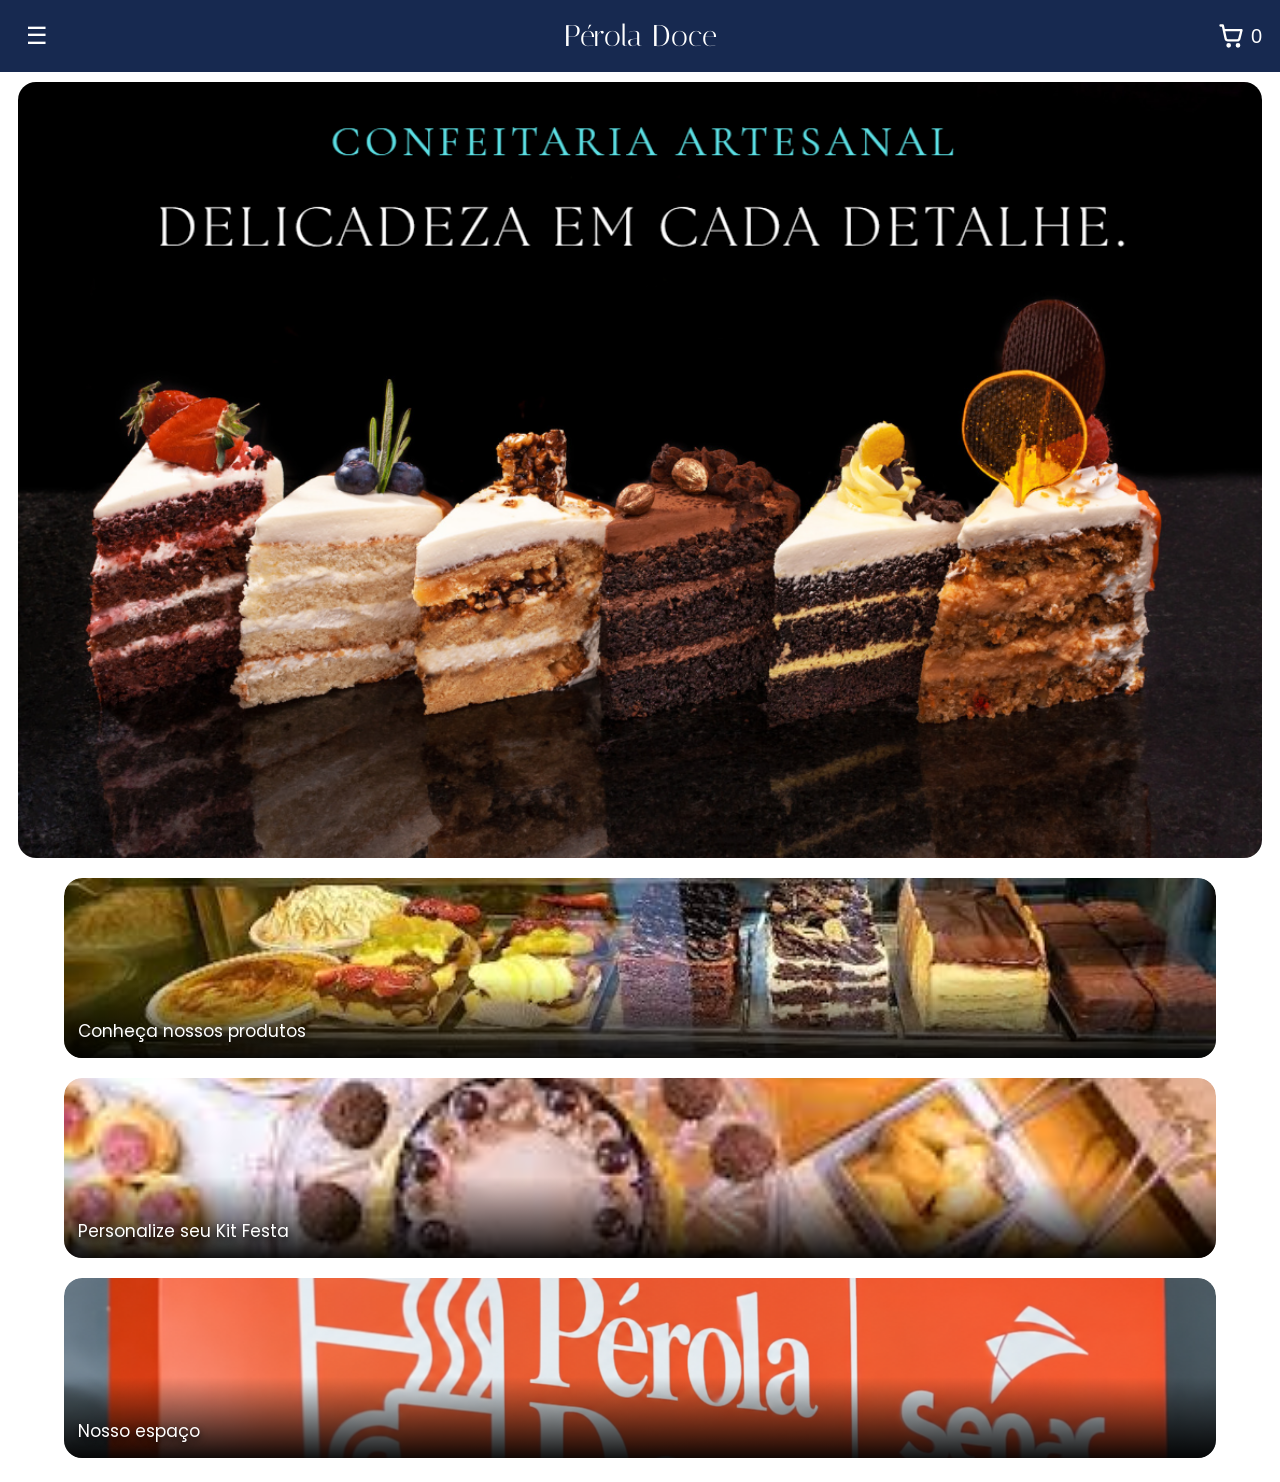
==== index.html @ aa8186bc "Primeira versão do site Pérola Doce" ====
<!DOCTYPE html>
<html lang="pt-BR">

<head>
    <meta charset="UTF-8">

    <meta
        name="viewport"
        content="width=device-width, initial-scale=1.0"
    >

    <title>Pérola Doce</title>

    <link rel="preconnect" href="https://fonts.googleapis.com">
    <link rel="preconnect" href="https://fonts.gstatic.com" crossorigin>

    <link
        href="https://fonts.googleapis.com/css2?family=Italiana&family=Cormorant+Garamond:wght@600;700&family=Poppins:wght@400;500&display=swap" rel="stylesheet"
        rel="stylesheet"
    >

    <link rel="stylesheet" href="style.css">
</head>

<body>

    <header class="cabecalho">

        <button
            class="botao-menu"
            id="botaoMenu"
            aria-label="Abrir menu"
        >
            ☰
        </button>

        <div class="nome-marca">
            <h1>Pérola Doce</h1>
        </div>

        <button
            class="botao-carrinho"
            id="botaoCarrinho"
            aria-label="Abrir carrinho"
        >
            <svg
                class="icone-carrinho"
                viewBox="0 0 24 24"
                aria-hidden="true"
            >
                <path
                    d="M3 3h2l2.4 11.2a2 2 0 0 0 2 1.6h7.8a2 2 0 0 0 2-1.6L21 7H6"
                ></path>

                <circle cx="10" cy="20" r="1"></circle>
                <circle cx="18" cy="20" r="1"></circle>
            </svg>

            <span id="contadorCarrinho">0</span>
        </button>

    </header>

    <nav class="menu-mobile" id="menuMobile">
        <a href="index.html">Início</a>
        <a href="produtos.html">Produtos</a>
        <a href="kit-festa.html">Monte seu Kit</a>
        <a href="lojas.html">Lojas</a>
        <a href="sobre.html">Sobre</a>
        <a href="creditos.html">Créditos</a>

    </nav>

    <main>

        <section class="apresentacao">

            <img
                src="img/apresentacao-perola-doce.png"
                alt="Pérola Doce - Confeitaria Artesanal"
            >

        </section>

        <section class="atalhos-home">

            <a
                href="produtos.html"
                class="card-home"
            >
                <img
                    src="img/vitrine-de-doces.jpg"
                    alt="Conheça nossos produtos"
                >

                <span>Conheça nossos produtos</span>
            </a>

            <a
                href="kit-festa.html"
                class="card-home"
            >
                <img
                    src="img/kit-festa-home.jpg"
                    alt="Personalize seu Kit Festa"
                >

                <span>Personalize seu Kit Festa</span>
            </a>

            <a
                href="lojas.html"
                class="card-home"
            >
                <img
                    src="img/senac-placa.png"
                    alt="Nosso espaço"
                >

                <span>Nosso espaço</span>
            </a>

        </section>

    </main>

    <div id="painelCarrinho" class="painel-carrinho">

    <div class="painel-carrinho-topo">
        <h2>Seu Carrinho</h2>

        <button
            id="fecharCarrinho"
            class="fechar-carrinho"
            aria-label="Fechar carrinho"
        >
            ✕
        </button>
    </div>

    <div id="itensCarrinho" class="itens-carrinho">
    </div>

    <div class="resumo-carrinho">
        <span>Total:</span>
        <strong id="totalCarrinho">R$ 0,00</strong>
    </div>

</div>

    <script src="script.js"></script>

</body>

</html>
---- style.css ----
/* =====================
CONFIGURAÇÕES GERAIS
===================== */

:root {
    --branco: #ffffff;
    --azul-marinho: #172950;
}

* {
    box-sizing: border-box;
}

body {
    margin: 0;

    font-family: Arial, sans-serif;

    background-color: var(--branco);

    color: #2f2f2f;
}


/* ========================
CABEÇALHO
======================== */

.cabecalho {
    display: grid;

    grid-template-columns: 1fr auto 1fr;

    align-items: center;

    width: 100%;

    padding: 14px 18px;

    background-color: var(--azul-marinho);
}


/* ========================
NOME DA MARCA
======================== */

.nome-marca {
    text-align: center;
}

.nome-marca h1 {
    margin: 0;

    font-family: "Italiana", serif;

    font-size: 30px;
    font-weight: 400;

    letter-spacing: 0;

    color: var(--branco);

    white-space: nowrap;
}


/* ========================
BOTÃO DO MENU
======================== */

.botao-menu {
    background-color: transparent;

    border: none;

    color: var(--branco);

    font-size: 24px;

    cursor: pointer;

    padding: 8px;

    justify-self: start;
}


/* ========================
BOTÃO DO CARRINHO
======================== */

.botao-carrinho {
    display: flex;

    align-items: center;

    gap: 6px;

    justify-self: end;

    padding: 0;

    background: none;

    border: none;

    color: var(--branco);

    cursor: pointer;
}

#contadorCarrinho {
    font-size: 20px;

    color: var(--branco);
}

.icone-carrinho {
    width: 28px;
    height: 28px;

    fill: none;

    stroke: var(--branco);

    stroke-width: 2;

    stroke-linecap: round;
    stroke-linejoin: round;
}


/* ========================
MENU MOBILE
======================== */

.menu-mobile {
    position: absolute;

    top: 70px;
    left: 18px;

    width: 220px;

    display: flex;
    flex-direction: column;

    padding: 12px;

    background-color: var(--branco);

    border-radius: 14px;

    box-shadow: 0 8px 25px rgba(0, 0, 0, 0.801);

    opacity: 0;

    visibility: hidden;

    transform: translateY(-10px);

    transition:
        opacity 0.3s,
        transform 0.3s,
        visibility 0.3s;

    z-index: 1000;
}

.menu-mobile a {
    padding: 14px;

    border-bottom: 1px solid #bbbaba;

    color: #2f2f2f;

    text-decoration: none;

    text-align: left;

    font-size: 16px;

    font-family: "Poppins", sans-serif;
}


/* ========================
MENU ABERTO
======================== */

.menu-mobile.aberto {
    opacity: 1;

    visibility: visible;

    transform: translateY(0);
}


/* ========================
CONTEÚDO PRINCIPAL
======================== */

main {
    width: 100%;

    padding: 0;
}


/* ========================
APRESENTAÇÃO
======================== */

.apresentacao {
    width: 100%;

    padding: 10px 18px 0;
}

.apresentacao img {
    display: block;

    width: 100%;
    height: auto;

    border-radius: 18px;
}


/* ========================
ATALHOS DA HOME
======================== */

.atalhos-home {
    display: flex;

    flex-direction: column;

    width: 100%;

    padding: 20px 0 24px;
}


/* ========================
CARDS
======================== */

.card-home {
    position: relative;

    display: block;

    width: 90%;
    height: 180px;

    margin-left: auto;
    margin-right: auto;

    overflow: hidden;

    border-radius: 18px;

    text-decoration: none;

    color: var(--branco);
}


/* ESPAÇO ENTRE OS CARDS */

.card-home + .card-home {
    margin-top: 20px;
}


/* ========================
IMAGENS DOS CARDS
======================== */

.card-home img {
    display: block;

    width: 100%;
    height: 100%;

    object-fit: cover;

    object-position: center;

    border-radius: 18px;
}


/* ========================
SOMBREADO DOS CARDS
======================== */

.card-home::after {
    content: "";

    position: absolute;

    left: 0;
    right: 0;
    bottom: 0;

    height: 45%;

    background: linear-gradient(
        to top,
        rgba(0, 0, 0, 0.925),
        rgba(0, 0, 0, 0)
    );

    pointer-events: none;
}


/* ========================
TEXTO DOS CARDS
======================== */

.card-home span {
    position: absolute;

    left: 14px;
    bottom: 14px;

    font-family: "Poppins", serif;

    font-size: 17px;

    font-weight: 400;

    color: var(--branco);

    text-shadow: 0 3px 7px rgb(0, 0, 0);

    z-index: 1;
}

/* ====================
 PÁGINAS DE PRODUTOS
 =====================*/

.cabecalho-pagina {
    padding: 22px 18px 14px;

    text-align: center;
}

.cabecalho-pagina h2 {
    margin: 0;

    font-family: "Italiana", serif;
    font-size: 22px;
    font-weight: 800;

    color: #2f2f2f;
}

.cabecalho-pagina p {
    margin: 5px 0 0;

    font-family: "Cormorant Garamond", serif;
    font-size: 18.5px;
}

/*=====================
GRADE DE PRODUTOS
=======================*/

.grade-produtos {
    display: grid;
    grid-template-columns: repeat(2, 1fr);

    gap: 14px;

    padding: 0 18px 24px;
}

/*=====================
CARD DO PRODUTO
==================*/

.produto-card {
    position: relative;

    height: 210px;

    overflow: hidden;

    border-radius: 14px;

    background-color: #eeeeee;
}

/* IMAGEM */

.produto-card > img {
    width: 100%;
    height: 100%;

    display: block;

    object-fit: cover;
}

/*=============
RODAPE SOBRE A IMAGEM
==============*/

.produto-rodape {
    position: absolute;

    left: 0;
    right: 0;
    bottom: 0;

    display: flex;
    align-items: center;
    justify-content: space-between;

    padding: 10px;
}

/* PREÇO */

.produto-preco {
    color: #ffffff ;

    font-size: 16px;
    font-weight: 500;

    z-index: 2;
}

/* BOTAO DO CARRINHO */

.adicionar-carrinho {
    display: flex;
    align-items: center;
    justify-content: center;

    padding: 0;

    background: transparent;
    border: none;

    cursor: pointer;

    z-index: 2;
}

/* ICONE DO CARRINHO */

.icone-adicionar {
    width: 26px;
    height: 26px;

    fill: none;
    stroke: var(--branco);

    stroke-width: 2;
    stroke-linecap: round;
    stroke-linejoin: round;
}

.produto-card::after {
    content: "";

    position: absolute;

    left: 0;
    right: 0;
    bottom: 0;

    height: 40%;

    background: linear-gradient(
        to top,
        rgba(0, 0, 0, 0.925),
        rgba(0, 0, 0, 0)
    );

    pointer-events: none;
}

.mensagem-carrinho {
    position: fixed;
    left: 50%;
    top: 85px;
    transform: translateX(-50%) translateY(-20px);

    width: calc(100% - 36px);

    max-width: 360px;

    padding: 14px 16px;

    background-color: #52bd7b;
    color: #ffffff;

    border-radius: 14px;

    text-align: center;
    font-size: 15px;
    font-weight: 600;

    opacity: 0%;
    visibility: hidden;

    transition: 0.3s;

    z-index: 2000;
}

.mensagem-carrinho.mostrar {
    opacity: 1;
    visibility: visible;
    transform: translateX(-50%) translateY(0);
}

/*============
ITENS DO CARRINHO
================*/

.itens-carrinho {
    width: 100%;
}

/* CADA PRODUTO */
.item-carrinho {
    display: grid;
    grid-template-columns: 76px 1fr auto;
    gap: 10px;

    padding: 14px 0;

    border-bottom: 1px solid #cccccc;
}

/* FOTO DO PRODUTO */
.item-carrinho img {
    width: 76px;
    height: 86px;

    object-fit: cover;
    border-radius: 18px;

    grid-row: 1 / 3;
}

/* NOME DO PRODUTO */
.item-carrinho-nome {
    margin: 0;

    font-size: 16px;
    font-weight: 500;
}

/* PREÇO */
.item-carrinho-preco {
    font-size: 16px;
    white-space: nowrap;
}

/* PARTE DE BAIXO: ADICIONAR / REMOVER */
.item-carrinho-acoes {
    grid-column: 2 / 4;

    display: flex;
    align-items: center;
    justify-content: space-between;
}

/* BOTOES */
.item-carrinho-acoes button {
    padding: 4px;

    background: transparent;
    border: none;

    font-size: 15px;
    cursor: pointer;
}

/* BOTAO REMOVER */
.remover-item {
    display: flex;
    align-items: center;
    gap: 5px;
}

/* =====================
PAINEL DO CARRINHO
===================== */

.painel-carrinho {
    position: fixed;

    top: 0;
    right: -100%;

    width: 90%;
    max-width: 380px;
    height: 100vh;

    padding: 20px;

    background-color: #ffffff;

    box-shadow: -5px 0 20px rgba(0, 0, 0, 0.18);

    transition: right 0.3s ease;

    overflow-y: auto;

    z-index: 3000;

    font-family: "Poppins", sans-serif;
}


/* QUANDO O CARRINHO ESTIVER ABERTO */

.painel-carrinho.aberto {
    right: 0;
}


/* TOPO DO CARRINHO */

.painel-carrinho-topo {
    display: flex;
    align-items: center;
    justify-content: space-between;

    padding-bottom: 14px;

    border-bottom: 1px solid #dddddd;
}

.painel-carrinho-topo h2 {
    margin: 0;

    font-family: "Italiana", serif;
    font-size: 24px;
    font-weight: 400;
}


/* BOTÃO X */

.fechar-carrinho {
    padding: 5px;

    background: transparent;
    border: none;

    font-size: 24px;

    cursor: pointer;
}


/* TOTAL DO CARRINHO */

.resumo-carrinho {
    display: flex;
    justify-content: space-between;
    align-items: center;

    padding-top: 18px;

    font-size: 18px;
}

.resumo-carrinho strong {
    color: var(--azul-marinho);
}

/* ÍCONE DA LIXEIRA */

.icone-lixeira {
    width: 18px;
    height: 18px;

    fill: none;
    stroke: currentColor;

    stroke-width: 2;
    stroke-linecap: round;
    stroke-linejoin: round;
}
/* =====================
MONTE SEU KIT
===================== */

.lista-kit {
    width: 100%;
    padding: 0 18px 24px;
}

.item-kit {
    display: flex;
    align-items: center;
    gap: 14px;

    padding: 14px 0;

    border-bottom: 1px solid #cccccc;
}


/* FOTO */

.item-kit > img {
    width: 86px;
    height: 96px;

    object-fit: cover;

    border-radius: 18px;
}


/* INFORMAÇÕES */

.item-kit-info {
    flex: 1;
}

.item-kit-info h3 {
    margin: 0 0 5px;

    font-size: 16px;
    font-weight: 500;

    font-family: "Poppins", sans-serif;
}

.item-kit-preco {
    margin: 0 0 12px;

    font-size: 16px;

    font-family: "Poppins", sans-serif;
}


/* CONTROLE DE QUANTIDADE */

.controle-quantidade {
    display: flex;
    align-items: center;

    gap: 14px;
}

.controle-quantidade button {
    display: flex;
    align-items: center;
    justify-content: center;

    width: 32px;
    height: 32px;

    background-color: transparent;

    border: 1px solid #cccccc;
    border-radius: 50%;

    font-size: 20px;

    cursor: pointer;
}

.quantidade-kit {
    min-width: 20px;

    text-align: center;

    font-size: 16px;
    font-weight: 600;
}

/* =====================
RESUMO DO KIT
===================== */

.resumo-kit {
    padding: 0 18px 28px;
}

.total-kit {
    display: flex;
    align-items: center;
    justify-content: space-between;

    padding: 18px 0;

    font-size: 18px;
}

.total-kit strong {
    color: var(--azul-marinho);
    font-size: 20px;
}


/* BOTÃO ADICIONAR KIT */

.botao-adicionar-kit {
    width: 100%;

    padding: 15px;

    background-color: var(--azul-marinho);
    color: var(--branco);

    border: none;
    border-radius: 14px;

    font-size: 16px;
    font-weight: 600;

    cursor: pointer;
}

.mensagem-carrinho.erro {
    background-color: #d9534f;
}

/* =====================

NOSSO ESPAÇO

===================== */

.espaco-loja {
    padding: 0 18px 30px;
}

.imagem-loja {
    display: block;
    width: 100%;
    height: 220px;
    object-fit: cover;
    border-radius: 18px;
}

.informacoes-loja {
    margin-top: 18px;
    padding-top: 18px;
    border-top: 1px solid #dddddd;
}

.bloco-loja {
    margin-bottom: 18px;
    padding: 20px;
    background-color: var(--azul-marinho);
    border-radius: 18px;
}

.bloco-loja p,
.bloco-loja span {
    margin: 0;
    font-family: "Poppins", serif;
    font-size: 16px;
    font-weight: 400;
    line-height: 1.5;
    color: var(--branco);
}

.bloco-loja strong {
    display: block;
    margin-bottom: 12px;
    padding-bottom: 10px;

    font-family: "Cormorant Garamond", serif;
    font-size: 22px;
    font-weight: 700;
    color: var(--branco);

    border-bottom: 1px solid rgba(255, 255, 255, 0.5);
}

.bloco-mapa iframe {
    display: block;
    width: 100%;
    height: 300px;
    margin-top: 14px;
    border: 0;
    border-radius: 14px;
}

/* =====================
SOBRE NÓS
===================== */

.sobre-conteudo {
    margin: 0 18px 30px;
    padding: 22px 20px;
    background-color: var(--azul-marinho);
    border-radius: 18px;
}

.sobre-conteudo p {
    margin: 0 0 18px;
    font-family: "Poppins", sans-serif;
    font-size: 16.5px;
    font-weight: 400;
    line-height: 1.6;
    color: var(--branco);
    text-align: left;
}

.sobre-conteudo p:last-child {
    margin-bottom: 0;
}

.linha-sobre {
    width: calc(100% - 36px);
    height: 2px;
    margin: 0 auto 13px;
    background-color: var(--azul-marinho);
}

/* =====================
NOSSA EQUIPE
===================== */

.nossa-equipe {
    padding: 0 18px 30px;
}

.nossa-equipe h3 {
    margin: 0 0 14px;
    font-family: "Poppins", serif;
    font-size: 21px;
    font-weight: 500;
    color: #2f2f2f;
}

.foto-equipe {
    display: block;
    width: 100%;
    height: auto;
    border-radius: 18px;
}

.nome-desenvolvedora {
    font-family: "Italiana", serif !important;
    font-size: 20px !important;
    color: var(--ciano);
}

/* =====================
CRÉDITOS
===================== */

.creditos-conteudo {
    padding: 0 18px 30px;
}

.credito-bloco {
    margin-bottom: 18px;
    padding: 22px 20px;
    background-color: var(--azul-marinho);
    border-radius: 18px;
}

.credito-bloco h3 {
    margin: 0 0 14px;
    font-family: "Cormorant Garamond", serif;
    font-size: 24px;
    font-weight: 700;
    color: var(--branco);
    letter-spacing: 0.5px;

    border-bottom: 1px solid rgba(255, 255, 255, 0.5);
}

.credito-bloco p {
    margin: 0 0 10px;
    font-family: "Poppins", serif;
    font-size: 16px;
    font-weight: 100;
    line-height: 1.5;
    color: var(--branco);
}

.credito-bloco p:last-child {
    margin-bottom: 0;
}
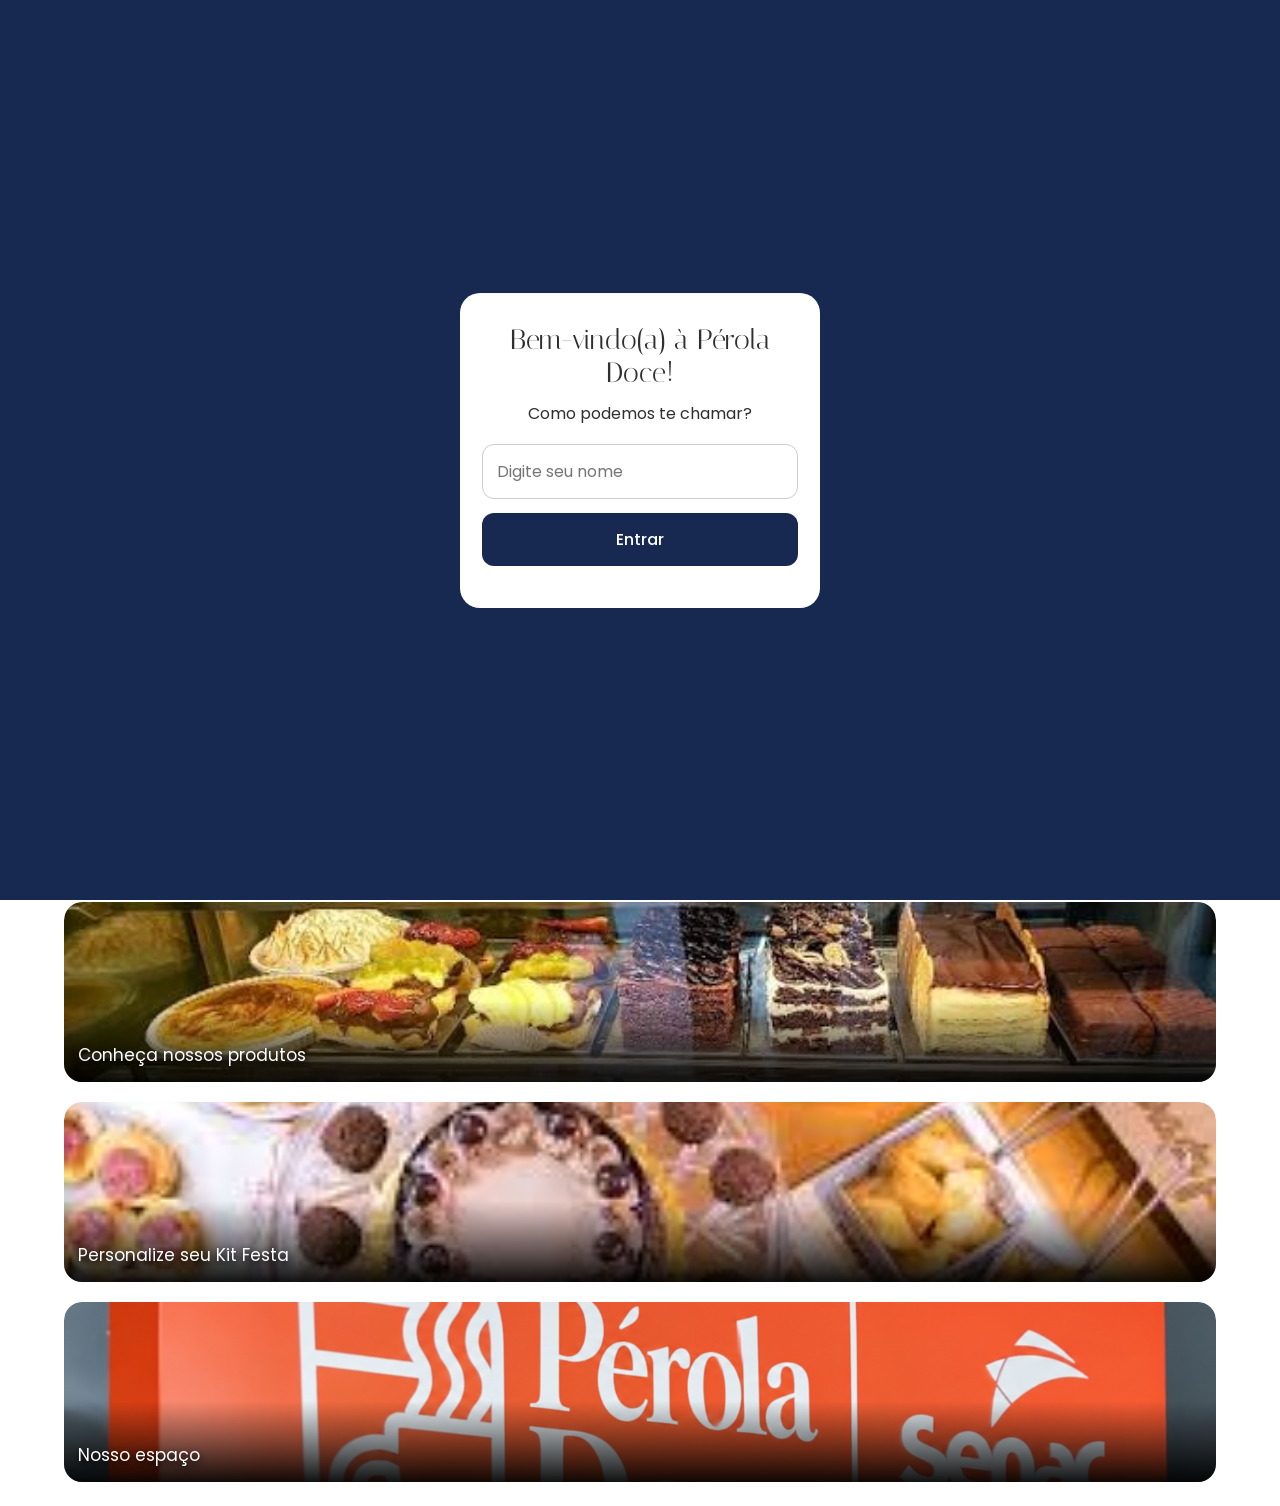
==== commit 20df4c8c: "Atualiza produtos e painel de pedidos" ====
--- a/index.html
+++ b/index.html
@@ -23,6 +23,25 @@
 </head>
 
 <body>
+
+    <div class="boas-vindas" id="boasVindas">
+    <div class="caixa-boas-vindas">
+        <h2>Bem-vindo(a) à Pérola Doce!</h2>
+
+        <p>Como podemos te chamar?</p>
+
+        <input
+            type="text"
+            id="nomeCliente"
+            placeholder="Digite seu nome"
+            autocomplete="off"
+        >
+
+        <button id="entrarSite">Entrar</button>
+
+        <p class="erro-nome" id="erroNome"></p>
+    </div>
+</div>
 
     <header class="cabecalho">
 
@@ -73,11 +92,13 @@
 
     <main>
 
+    <div class="saudacao-cliente">
+    <p id="saudacaoCliente"></p>
+</div>   
+
         <section class="apresentacao">
 
-            <img
-                src="img/apresentacao-perola-doce.png"
-                alt="Pérola Doce - Confeitaria Artesanal"
+            <img src="img/apresentacao-perola-doce.png" alt="Pérola Doce - Confeitaria Artesanal"
             >
 
         </section>
@@ -136,6 +157,7 @@
         >
             ✕
         </button>
+        
     </div>
 
     <div id="itensCarrinho" class="itens-carrinho">
@@ -146,6 +168,10 @@
         <strong id="totalCarrinho">R$ 0,00</strong>
     </div>
 
+    <button class="finalizar-pedido" id="finalizarPedido">
+    Finalizar pedido
+</button>
+
 </div>
 
     <script src="script.js"></script>
--- a/style.css
+++ b/style.css
@@ -5,6 +5,7 @@
 :root {
     --branco: #ffffff;
     --azul-marinho: #172950;
+    --preto: #000;
 }
 
 * {
@@ -996,4 +997,422 @@
 
 .credito-bloco p:last-child {
     margin-bottom: 0;
+}
+
+/* TELA DE BOAS-VINDAS */
+
+.boas-vindas {
+    position: fixed;
+    inset: 0;
+    display: flex;
+    align-items: center;
+    justify-content: center;
+    padding: 24px;
+    background-color: var(--azul-marinho);
+    z-index: 5000;
+}
+
+.caixa-boas-vindas {
+    width: 100%;
+    max-width: 360px;
+    padding: 30px 22px;
+    background-color: var(--branco);
+    border-radius: 20px;
+    text-align: center;
+}
+
+.caixa-boas-vindas h2 {
+    margin: 0 0 12px;
+    font-family: "Italiana", serif;
+    font-size: 28px;
+    font-weight: 400;
+    color: #2f2f2f;
+}
+
+.caixa-boas-vindas p {
+    margin: 0 0 18px;
+    font-family: "Poppins", sans-serif;
+    font-size: 16px;
+}
+
+#nomeCliente {
+    width: 100%;
+    padding: 14px;
+    margin-bottom: 14px;
+    border: 1px solid #cccccc;
+    border-radius: 12px;
+    font-family: "Poppins", sans-serif;
+    font-size: 16px;
+    outline: none;
+}
+
+#entrarSite {
+    width: 100%;
+    padding: 14px;
+    border: none;
+    border-radius: 12px;
+    background-color: var(--azul-marinho);
+    color: var(--branco);
+    font-family: "Poppins", sans-serif;
+    font-size: 16px;
+    font-weight: 500;
+    cursor: pointer;
+}
+
+.caixa-boas-vindas .erro-nome {
+    margin: 12px 0 0;
+    color: #d9534f;
+    font-size: 14px;
+}
+
+.saudacao-cliente {
+    width: 100%;
+    padding: 18px 18px 6px;
+}
+
+.saudacao-cliente p {
+    margin: 0;
+    font-family: "Poppins", sans-serif;
+    font-size: 18px;
+    font-weight: 500;
+    color: var(--azul-marinho);
+}
+
+.finalizar-pedido {
+    width: 100%;
+    margin-top: 18px;
+    padding: 15px;
+    border: none;
+    border-radius: 12px;
+    background-color: var(--azul-marinho);
+    color: var(--branco);
+    font-family: "Poppins", sans-serif;
+    font-size: 16px;
+    font-weight: 500;
+    cursor: pointer;
+}
+
+/* CHECKOUT */
+
+.checkout {
+    padding: 0 18px 30px;
+}
+
+.checkout-cliente,
+.checkout-total {
+    display: flex;
+    justify-content: space-between;
+    align-items: center;
+
+    margin-bottom: 18px;
+    padding: 18px;
+
+    background-color: var(--azul-marinho);
+    color: var(--branco);
+
+    border-radius: 16px;
+
+    font-family: "Poppins", sans-serif;
+}
+
+.checkout-cliente span,
+.checkout-total span {
+    font-size: 16px;
+}
+
+.checkout-cliente strong,
+.checkout-total strong {
+    font-size: 18px;
+}
+
+.checkout-itens {
+    margin-bottom: 18px;
+}
+
+.checkout-item {
+    display: flex;
+    justify-content: space-between;
+    gap: 14px;
+
+    padding: 16px 4px;
+
+    border-bottom: 1px solid #dddddd;
+
+    font-family: "Poppins", sans-serif;
+    font-size: 16px;
+}
+
+.checkout-item span {
+    flex: 1;
+}
+
+.checkout-item strong {
+    white-space: nowrap;
+}
+
+.confirmar-pedido {
+    width: 100%;
+    padding: 15px;
+
+    border: none;
+    border-radius: 12px;
+
+    background-color: var(--azul-marinho);
+    color: var(--branco);
+
+    font-family: "Poppins", sans-serif;
+    font-size: 16px;
+    font-weight: 500;
+
+    cursor: pointer;
+}
+
+.voltar-compras {
+    display: inline-block;
+    margin-bottom: 20px;
+
+    font-family: "Poppins", sans-serif;
+    font-size: 15px;
+    font-weight: 500;
+
+    color: var(--azul-marinho);
+    text-decoration: none;
+}
+
+/* ===== LOGIN ADMINISTRADORA ===== */
+
+.pagina-login-admin {
+    min-height: 100vh;
+    margin: 0;
+    background-color: #f7f7f7;
+    font-family: "Poppins", sans-serif;
+}
+
+.login-admin-container {
+    min-height: 100vh;
+    display: flex;
+    justify-content: center;
+    align-items: center;
+    padding: 20px;
+}
+
+.login-admin-caixa {
+    width: 100%;
+    max-width: 380px;
+    padding: 32px 26px;
+    background-color: var(--azul-marinho);
+    border-radius: 18px;
+}
+
+.login-admin-caixa h1 {
+    margin: 0 0 28px;
+    text-align: center;
+    font-family: "Italiana", serif;
+    font-size: 32px;
+    color: white;
+}
+
+.login-admin-caixa label {
+    display: block;
+    margin: 0 0 7px;
+    font-size: 14px;
+    color: white;
+}
+
+.login-admin-caixa input {
+    width: 100%;
+    padding: 13px 14px;
+    margin-bottom: 18px;
+    border: none;
+    border-radius: 9px;
+    font-family: "Poppins", sans-serif;
+    font-size: 14px;
+    outline: none;
+}
+
+.login-admin-caixa button {
+    width: 100%;
+    padding: 13px;
+    margin-top: 4px;
+    border: none;
+    border-radius: 9px;
+    background-color: white;
+    color: var(--azul-marinho);
+    font-family: "Poppins", sans-serif;
+    font-size: 15px;
+    font-weight: 500;
+    cursor: pointer;
+}
+
+#erroLogin {
+    margin: 14px 0 0;
+    text-align: center;
+    font-size: 13px;
+    color: white;
+}
+
+/* ===== PAINEL DE PEDIDOS ===== */
+
+.painel-pedidos {
+    width: 90%;
+    max-width: 1100px;
+    margin: 40px auto;
+    font-family: "Poppins", sans-serif;
+}
+
+.painel-pedidos > h1 {
+    font-family: "Italiana", serif;
+    font-size: 36px;
+    color: var(--preto);
+}
+
+.pedido-admin {
+    margin-top: 30px;
+    padding: 25px;
+    border-radius: 15px;
+    background-color: var(--azul-marinho);
+    color: white;
+}
+
+.pedido-admin h2 {
+    margin-top: 0;
+    margin-bottom: 22px;
+    font-size: 21px;
+}
+
+.cabecalho-produtos-pedido,
+.linha-produto-pedido {
+    display: grid;
+    grid-template-columns: 1fr 160px 160px;
+    align-items: center;
+    gap: 20px;
+}
+
+.cabecalho-produtos-pedido {
+    padding: 12px 0;
+    border-bottom: 1px solid white;
+}
+
+.linha-produto-pedido {
+    padding: 13px 0;
+    border-bottom: 1px solid rgba(255, 255, 255, 0.25);
+}
+
+.cabecalho-produtos-pedido strong:nth-child(2),
+.linha-produto-pedido span:nth-child(2) {
+    text-align: center;
+}
+
+.cabecalho-produtos-pedido strong:nth-child(3),
+.linha-produto-pedido span:nth-child(3) {
+    text-align: right;
+}
+
+.total-pedido-admin {
+    margin-top: 20px;
+    text-align: right;
+    font-size: 17px;
+}
+
+.linha-painel-pedidos {
+    width: 100%;
+    height: 1px;
+    margin: 18px 0 0;
+    background-color: var(--azul-marinho);
+}
+
+/* ===== BOTÃO FINALIZAR PEDIDO ===== */
+
+.botao-finalizar {
+    padding: 12px 18px;
+    border: none;
+    border-radius: 9px;
+
+    background-color: #b83a3a;
+    color: white;
+
+    font-family: "Poppins", sans-serif;
+    font-size: 14px;
+    font-weight: 500;
+
+    cursor: pointer;
+}
+
+.botao-finalizar.finalizado {
+    background-color: #3f7d4a;
+}
+
+.pedido-com-acao {
+    display: flex;
+    align-items: center;
+    gap: 18px;
+}
+
+.pedido-admin {
+    flex: 1;
+}
+
+.botao-finalizar {
+    flex-shrink: 0;
+}
+
+/* ===== ABAS DOS PEDIDOS ===== */
+
+.abas-pedidos {
+    display: flex;
+    margin-top: 30px;
+    border-bottom: 1px solid #cfcfcf;
+}
+
+.aba-pedido {
+    position: relative;
+
+    padding: 11px 25px;
+
+    border: none;
+    background: none;
+
+    font-family: "Poppins", sans-serif;
+    font-size: 15px;
+    font-weight: 400;
+
+    color: var(--preto);
+    cursor: pointer;
+}
+
+.aba-pedido.ativa {
+    font-weight: 600;
+}
+
+.aba-pedido.ativa::after {
+    content: "";
+
+    position: absolute;
+    left: 0;
+    right: 0;
+    bottom: -1px;
+
+    height: 3px;
+    background-color: var(--preto);
+}
+
+.produto-card {
+    position: relative;
+}
+
+.produto-nome {
+    position: absolute;
+    top: 10px;
+    left: 12px;
+    z-index: 2;
+
+    margin: 0;
+
+    font-family: "Poppins", sans-serif;
+    font-size: 16px;
+    font-weight: 500;
+
+    color: white;
+
+    text-shadow: 2px 2px 4px rgb(0, 0, 0);
 }
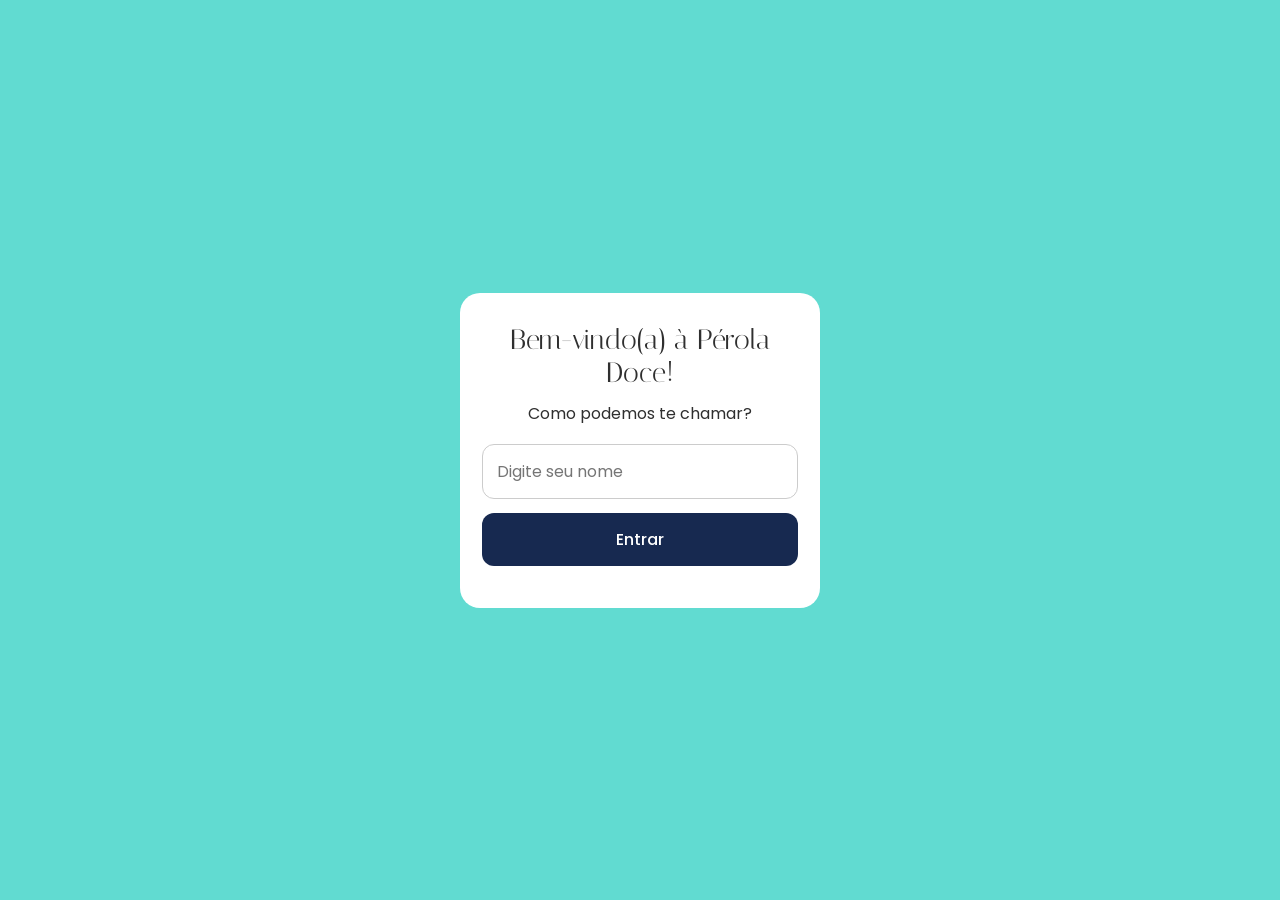
==== commit d273442f: "Finaliza visual mobile do site" ====
--- a/index.html
+++ b/index.html
@@ -54,7 +54,16 @@
         </button>
 
         <div class="nome-marca">
+
+            <img
+        src="img/logo-ostra.png"
+        alt=""
+        class="logo-perola"
+    >
+
+                      
             <h1>Pérola Doce</h1>
+
         </div>
 
         <button
@@ -98,8 +107,14 @@
 
         <section class="apresentacao">
 
-            <img src="img/apresentacao-perola-doce.png" alt="Pérola Doce - Confeitaria Artesanal"
-            >
+            <img src="img/img-sem-nada.png" 
+            alt="Pérola Doce - Confeitaria Artesanal">
+            
+
+            <div class="texto-apresentacao">
+                <h1>CONFEITARIA ARTESANAL</h1>
+                <p>DELICADEZA EM CADA DETALHE.</p>
+            </div>
 
         </section>
 
@@ -110,7 +125,7 @@
                 class="card-home"
             >
                 <img
-                    src="img/vitrine-de-doces.jpg"
+                    src="img/new-vitrine.png"
                     alt="Conheça nossos produtos"
                 >
 
@@ -122,7 +137,7 @@
                 class="card-home"
             >
                 <img
-                    src="img/kit-festa-home.jpg"
+                    src="img/new-festa-ciano.png"
                     alt="Personalize seu Kit Festa"
                 >
 
@@ -134,7 +149,7 @@
                 class="card-home"
             >
                 <img
-                    src="img/senac-placa.png"
+                    src="img/new-placa.png"
                     alt="Nosso espaço"
                 >
 
--- a/style.css
+++ b/style.css
@@ -6,6 +6,8 @@
     --branco: #ffffff;
     --azul-marinho: #172950;
     --preto: #000;
+    --verde: #50c738;
+    --ciano: #61dbd1;
 }
 
 * {
@@ -38,7 +40,7 @@
 
     padding: 14px 18px;
 
-    background-color: var(--azul-marinho);
+    background-color: var(--ciano);
 }
 
 
@@ -47,7 +49,27 @@
 ======================== */
 
 .nome-marca {
+    display: flex;
+    align-items: center;
+    justify-content: center;
+    gap: 7px;
+    transform: translateX(-6px);
+
     text-align: center;
+
+    padding: 4px 10px;
+
+border: 1px solid rgba(255, 255, 255, 0.65);
+    border-radius: 20px;
+}
+
+.logo-perola {
+    width: 50px;
+    height: 50px;
+
+    object-fit: contain;
+
+    flex-shrink: 0;
 }
 
 .nome-marca h1 {
@@ -218,13 +240,53 @@
     width: 100%;
 
     padding: 10px 18px 0;
+    position: relative;
+}
+
+.texto-apresentacao {
+    position: absolute;
+    top: 10px;
+    left: 18px;
+    right: 18px;
+
+    padding: 12px 10px 30px;
+
+    text-align: center;
+
+    background: linear-gradient(
+        to bottom,
+        rgba(0, 0, 0, 0.925),
+        rgba(0, 0, 0, 0)
+    );
+
+    border-radius: 18px 18px 0 0;
+
+}
+
+.texto-apresentacao h1 {
+    margin: 0;
+    font-family: "Italiana", serif;
+    font-size: 28px;
+    font-weight: 400;
+    color: white;
+    text-shadow: 3px 3px 5px rgba(0, 0, 0, 0.911);
+}
+
+.texto-apresentacao p {
+    margin: 8px 0 0;
+    font-family: "Italiana", serif;
+    font-size: 15px;
+    font-weight: 400;
+    color: white;
+    text-shadow: 1px 2px 4px rgba(0, 0, 0, 0.45);
 }
 
 .apresentacao img {
     display: block;
 
     width: 100%;
-    height: auto;
+    height: 200px;
+    object-fit: cover;
 
     border-radius: 18px;
 }
@@ -242,6 +304,19 @@
     width: 100%;
 
     padding: 20px 0 24px;
+
+}
+
+.atalhos-home::before {
+    content: "";
+    display: block;
+
+    width: 85%;
+    height: 1px;
+
+    margin: 0 auto 20px;
+
+    background-color: rgba(0, 0, 0, 0.253);
 }
 
 
@@ -255,7 +330,7 @@
     display: block;
 
     width: 90%;
-    height: 180px;
+    height: 130px;
 
     margin-left: auto;
     margin-right: auto;
@@ -273,7 +348,7 @@
 /* ESPAÇO ENTRE OS CARDS */
 
 .card-home + .card-home {
-    margin-top: 20px;
+    margin-top: 25px;
 }
 
 
@@ -370,6 +445,18 @@
     font-size: 18.5px;
 }
 
+.cabecalho-pagina::after {
+    content: "";
+    display: block;
+
+    width: 85%;
+    height: 1px;
+
+    margin: 18px auto 0;
+
+    background-color: rgba(0, 0, 0, 0.123);
+}
+
 /*=====================
 GRADE DE PRODUTOS
 =======================*/
@@ -681,7 +768,7 @@
 }
 
 .resumo-carrinho strong {
-    color: var(--azul-marinho);
+    color: var(--ciano);
 }
 
 /* ÍCONE DA LIXEIRA */
@@ -808,7 +895,7 @@
 }
 
 .total-kit strong {
-    color: var(--azul-marinho);
+    color: var(--ciano);
     font-size: 20px;
 }
 
@@ -820,7 +907,7 @@
 
     padding: 15px;
 
-    background-color: var(--azul-marinho);
+    background-color: var(--ciano);
     color: var(--branco);
 
     border: none;
@@ -863,7 +950,7 @@
 .bloco-loja {
     margin-bottom: 18px;
     padding: 20px;
-    background-color: var(--azul-marinho);
+    background-color: var(--ciano);
     border-radius: 18px;
 }
 
@@ -906,7 +993,7 @@
 .sobre-conteudo {
     margin: 0 18px 30px;
     padding: 22px 20px;
-    background-color: var(--azul-marinho);
+    background-color: var(--ciano);
     border-radius: 18px;
 }
 
@@ -924,19 +1011,24 @@
     margin-bottom: 0;
 }
 
-.linha-sobre {
-    width: calc(100% - 36px);
-    height: 2px;
-    margin: 0 auto 13px;
-    background-color: var(--azul-marinho);
-}
-
 /* =====================
 NOSSA EQUIPE
 ===================== */
 
 .nossa-equipe {
     padding: 0 18px 30px;
+}
+
+.nossa-equipe::before {
+    content: "";
+    display: block;
+
+    width: 100%;
+    height: 1px;
+
+    margin: 0 auto 26px;
+
+    background-color: rgba(0, 0, 0, 0.12);
 }
 
 .nossa-equipe h3 {
@@ -971,7 +1063,7 @@
 .credito-bloco {
     margin-bottom: 18px;
     padding: 22px 20px;
-    background-color: var(--azul-marinho);
+    background-color: var(--ciano);
     border-radius: 18px;
 }
 
@@ -1008,7 +1100,7 @@
     align-items: center;
     justify-content: center;
     padding: 24px;
-    background-color: var(--azul-marinho);
+    background-color: var(--ciano);
     z-index: 5000;
 }
 
@@ -1067,15 +1159,34 @@
 
 .saudacao-cliente {
     width: 100%;
-    padding: 18px 18px 6px;
+    padding: 20px 28px 14px;
 }
 
 .saudacao-cliente p {
+    display: flex;
+    flex-direction: column;
+
     margin: 0;
-    font-family: "Poppins", sans-serif;
+    padding-left: 14px;
+
+    border-left: 3px solid var(--ciano);
+
+    font-family: "Poppins", sans-serif;
+    text-align: left;
+}
+
+.saudacao-cliente strong {
     font-size: 18px;
-    font-weight: 500;
-    color: var(--azul-marinho);
+    font-weight: 600;
+    color: var(--preto);
+}
+
+.saudacao-cliente span {
+    margin-top: 2px;
+
+    font-size: 14px;
+    font-weight: 300;
+    color: #555555;
 }
 
 .finalizar-pedido {
@@ -1084,7 +1195,7 @@
     padding: 15px;
     border: none;
     border-radius: 12px;
-    background-color: var(--azul-marinho);
+    background-color: var(--ciano);
     color: var(--branco);
     font-family: "Poppins", sans-serif;
     font-size: 16px;
@@ -1415,4 +1526,33 @@
     color: white;
 
     text-shadow: 2px 2px 4px rgb(0, 0, 0);
+}
+
+/* Mensagem de pedido realizado */
+
+.mensagem-pedido {
+    display: none;
+    margin-top: 20px;
+    padding: 18px;
+    text-align: center;
+    border-radius: 12px;
+    background-color: var(--verde);
+    color: white;
+    font-family: "Poppins", sans-serif;
+}
+
+.mensagem-pedido.mostrar {
+    display: block;
+}
+
+.icone-sucesso {
+    display: block;
+    margin-bottom: 6px;
+    font-size: 28px;
+    font-weight: 600;
+}
+
+.mensagem-pedido p {
+    margin: 0;
+    font-size: 14px;
 }
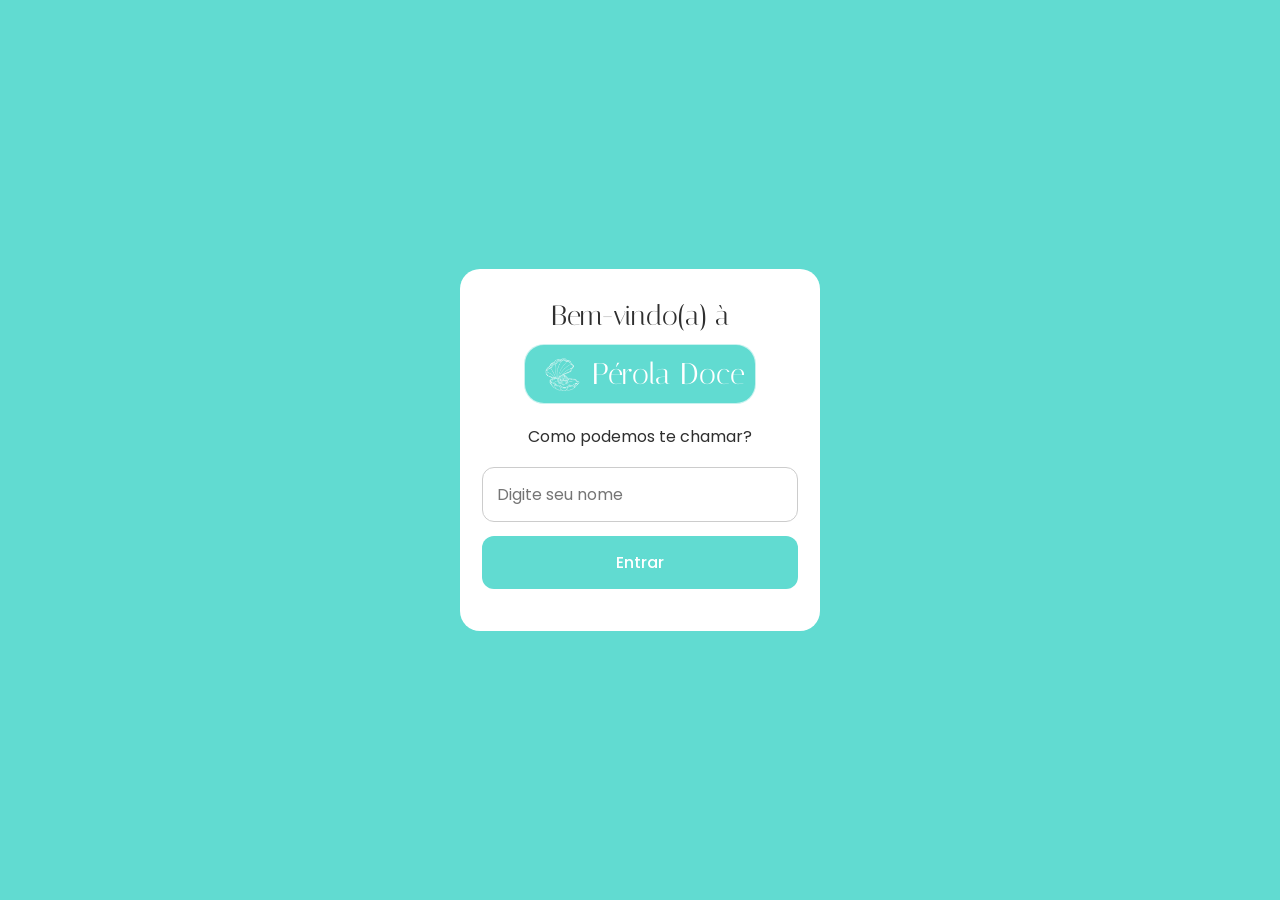
==== commit 164c83ea: "Ajusta saudacao e a tela de boas-vindas" ====
--- a/index.html
+++ b/index.html
@@ -15,7 +15,7 @@
     <link rel="preconnect" href="https://fonts.gstatic.com" crossorigin>
 
     <link
-        href="https://fonts.googleapis.com/css2?family=Italiana&family=Cormorant+Garamond:wght@600;700&family=Poppins:wght@400;500&display=swap" rel="stylesheet"
+        href="https://fonts.googleapis.com/css2?family=Italiana&family=Cormorant+Garamond:wght@600;700&family=Poppins:wght@400;500&display=swap"
         rel="stylesheet"
     >
 
@@ -24,25 +24,46 @@
 
 <body>
 
+    <!-- TELA DE BOAS-VINDAS -->
     <div class="boas-vindas" id="boasVindas">
-    <div class="caixa-boas-vindas">
-        <h2>Bem-vindo(a) à Pérola Doce!</h2>
-
-        <p>Como podemos te chamar?</p>
-
-        <input
-            type="text"
-            id="nomeCliente"
-            placeholder="Digite seu nome"
-            autocomplete="off"
-        >
-
-        <button id="entrarSite">Entrar</button>
-
-        <p class="erro-nome" id="erroNome"></p>
+
+        <div class="caixa-boas-vindas">
+
+            <h2>Bem-vindo(a) à</h2>
+
+            <div class="marca-boas-vindas">
+                <img
+                    src="img/logo-ostra.png"
+                    alt=""
+                >
+
+                <span>Pérola Doce</span>
+            </div>
+
+            <p>Como podemos te chamar?</p>
+
+            <input
+                type="text"
+                id="nomeCliente"
+                placeholder="Digite seu nome"
+                autocomplete="off"
+            >
+
+            <button id="entrarSite">
+                Entrar
+            </button>
+
+            <p
+                class="erro-nome"
+                id="erroNome"
+            ></p>
+
+        </div>
+
     </div>
-</div>
-
+
+
+    <!-- CABEÇALHO -->
     <header class="cabecalho">
 
         <button
@@ -53,24 +74,26 @@
             ☰
         </button>
 
+
         <div class="nome-marca">
 
             <img
-        src="img/logo-ostra.png"
-        alt=""
-        class="logo-perola"
-    >
-
-                      
+                src="img/logo-ostra.png"
+                alt=""
+                class="logo-perola"
+            >
+
             <h1>Pérola Doce</h1>
 
         </div>
+
 
         <button
             class="botao-carrinho"
             id="botaoCarrinho"
             aria-label="Abrir carrinho"
         >
+
             <svg
                 class="icone-carrinho"
                 viewBox="0 0 24 24"
@@ -80,114 +103,177 @@
                     d="M3 3h2l2.4 11.2a2 2 0 0 0 2 1.6h7.8a2 2 0 0 0 2-1.6L21 7H6"
                 ></path>
 
-                <circle cx="10" cy="20" r="1"></circle>
-                <circle cx="18" cy="20" r="1"></circle>
+                <circle
+                    cx="10"
+                    cy="20"
+                    r="1"
+                ></circle>
+
+                <circle
+                    cx="18"
+                    cy="20"
+                    r="1"
+                ></circle>
             </svg>
 
             <span id="contadorCarrinho">0</span>
+
         </button>
 
     </header>
 
-    <nav class="menu-mobile" id="menuMobile">
+
+    <!-- MENU -->
+    <nav
+        class="menu-mobile"
+        id="menuMobile"
+    >
         <a href="index.html">Início</a>
         <a href="produtos.html">Produtos</a>
         <a href="kit-festa.html">Monte seu Kit</a>
         <a href="lojas.html">Lojas</a>
         <a href="sobre.html">Sobre</a>
         <a href="creditos.html">Créditos</a>
-
     </nav>
 
+
+    <!-- CONTEÚDO PRINCIPAL -->
     <main>
 
-    <div class="saudacao-cliente">
-    <p id="saudacaoCliente"></p>
-</div>   
-
+        <!-- SAUDAÇÃO -->
+        <div class="saudacao-cliente">
+            <p id="saudacaoCliente"></p>
+        </div>
+
+
+        <!-- APRESENTAÇÃO -->
         <section class="apresentacao">
 
-            <img src="img/img-sem-nada.png" 
-            alt="Pérola Doce - Confeitaria Artesanal">
-            
+            <img
+                src="img/img-sem-nada.png"
+                alt="Pérola Doce - Confeitaria Artesanal"
+            >
 
             <div class="texto-apresentacao">
-                <h1>CONFEITARIA ARTESANAL</h1>
-                <p>DELICADEZA EM CADA DETALHE.</p>
+
+                <h1>
+                    CONFEITARIA ARTESANAL
+                </h1>
+
+                <p>
+                    DELICADEZA EM CADA DETALHE.
+                </p>
+
             </div>
 
         </section>
 
+
+        <!-- ATALHOS -->
         <section class="atalhos-home">
 
             <a
                 href="produtos.html"
                 class="card-home"
             >
+
                 <img
                     src="img/new-vitrine.png"
                     alt="Conheça nossos produtos"
                 >
 
-                <span>Conheça nossos produtos</span>
+                <span>
+                    Conheça nossos produtos
+                </span>
+
             </a>
+
 
             <a
                 href="kit-festa.html"
                 class="card-home"
             >
+
                 <img
                     src="img/new-festa-ciano.png"
                     alt="Personalize seu Kit Festa"
                 >
 
-                <span>Personalize seu Kit Festa</span>
+                <span>
+                    Personalize seu Kit Festa
+                </span>
+
             </a>
+
 
             <a
                 href="lojas.html"
                 class="card-home"
             >
+
                 <img
                     src="img/new-placa.png"
                     alt="Nosso espaço"
                 >
 
-                <span>Nosso espaço</span>
+                <span>
+                    Nosso espaço
+                </span>
+
             </a>
 
         </section>
 
     </main>
 
-    <div id="painelCarrinho" class="painel-carrinho">
-
-    <div class="painel-carrinho-topo">
-        <h2>Seu Carrinho</h2>
+
+    <!-- CARRINHO -->
+    <div
+        id="painelCarrinho"
+        class="painel-carrinho"
+    >
+
+        <div class="painel-carrinho-topo">
+
+            <h2>Seu Carrinho</h2>
+
+            <button
+                id="fecharCarrinho"
+                class="fechar-carrinho"
+                aria-label="Fechar carrinho"
+            >
+                ✕
+            </button>
+
+        </div>
+
+
+        <div
+            id="itensCarrinho"
+            class="itens-carrinho"
+        ></div>
+
+
+        <div class="resumo-carrinho">
+
+            <span>Total:</span>
+
+            <strong id="totalCarrinho">
+                R$ 0,00
+            </strong>
+
+        </div>
+
 
         <button
-            id="fecharCarrinho"
-            class="fechar-carrinho"
-            aria-label="Fechar carrinho"
+            class="finalizar-pedido"
+            id="finalizarPedido"
         >
-            ✕
+            Finalizar pedido
         </button>
-        
+
     </div>
 
-    <div id="itensCarrinho" class="itens-carrinho">
-    </div>
-
-    <div class="resumo-carrinho">
-        <span>Total:</span>
-        <strong id="totalCarrinho">R$ 0,00</strong>
-    </div>
-
-    <button class="finalizar-pedido" id="finalizarPedido">
-    Finalizar pedido
-</button>
-
-</div>
 
     <script src="script.js"></script>
 
--- a/style.css
+++ b/style.css
@@ -1113,6 +1113,40 @@
     text-align: center;
 }
 
+.marca-boas-vindas {
+    display: flex;
+    align-items: center;
+    justify-content: center;
+    gap: 7px;
+
+    width: fit-content;
+    margin: 10px auto 20px;
+    padding: 4px 10px;
+
+    background-color: var(--ciano);
+
+    border: 1px solid rgba(255, 255, 255, 0.65);
+    border-radius: 20px;
+}
+
+.marca-boas-vindas img {
+    width: 50px;
+    height: 50px;
+
+    object-fit: contain;
+    flex-shrink: 0;
+}
+
+.marca-boas-vindas span {
+    font-family: "Italiana", serif;
+    font-size: 30px;
+    font-weight: 400;
+
+    color: var(--branco);
+
+    white-space: nowrap;
+}
+
 .caixa-boas-vindas h2 {
     margin: 0 0 12px;
     font-family: "Italiana", serif;
@@ -1143,7 +1177,7 @@
     padding: 14px;
     border: none;
     border-radius: 12px;
-    background-color: var(--azul-marinho);
+    background-color: var(--ciano);
     color: var(--branco);
     font-family: "Poppins", sans-serif;
     font-size: 16px;
